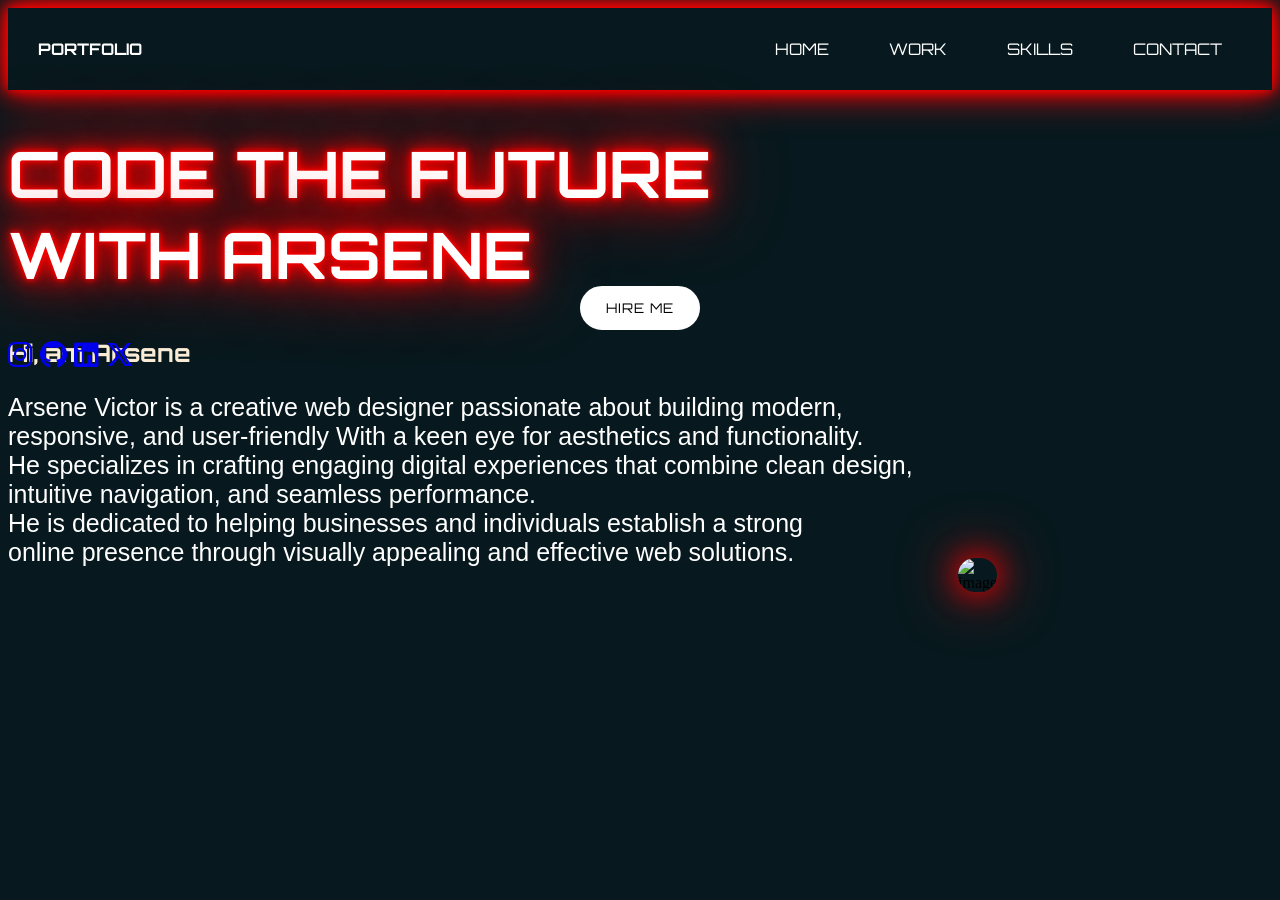
==== index.html @ 94711df3 "Rename x.html to index.html" ====
<!DOCTYPE html>
<html lang="en">
<head>
    <meta charset="UTF-8">
    <meta name="viewport" content="width=device-width, initial-scale=1.0">
    <link rel="stylesheet" href="https://cdnjs.cloudflare.com/ajax/libs/font-awesome/6.5.0/css/all.min.css">
    <link rel="preconnect" href="https://fonts.googleapis.com">
  <link rel="preconnect" href="https://fonts.gstatic.com" crossorigin>
  <link href="https://fonts.googleapis.com/css2?family=Orbitron:wght@400;700&display=swap" rel="stylesheet">
</head>
    <title>Code_with_Arsene</title>
    <link rel="stylesheet" href="x.css">
</head>
<body>
    <nav>
        <h2 class="Logo">PORTFOLIO</h2>
        <ul class="nav-links">
            <li><a href="#">HOME</a></li>
            <li><a href="#">WORK</a></li>
            <li><a href="#">SKILLS</a></li>
            <li><a href="#">CONTACT</a></li>
        </ul>
    </nav>
    <h1 class="neon">CODE THE FUTURE <br>WITH ARSENE</h1>
    <h3 style="color: antiquewhite;">Hi, am Arsene</h3>
    <p>
    Arsene Victor is a creative web designer passionate about building modern,<br> responsive, and user-friendly With a keen eye for aesthetics and functionality.  <br>He specializes in crafting engaging digital experiences that combine clean design, <br> intuitive navigation, and seamless performance. <br>He is dedicated to helping businesses and individuals establish a strong <br> online presence through visually appealing and effective web solutions. <br>
    </p>
    <div class="hero">
    <div class="wrapper">
    <img src="Snapchat-1599449922_1.jpg" alt="image">
    </div>
    </div>
    <div class="btn-wrapper">
    <button>HIRE ME</button>
    </div>
    
    <div style="display:flex ; align-items: center;"></div>
    
    <div class="Social icons">
        <a href="https://instagram.com" target="_blank"><i class="fab fa-instagram"></i></a>
    <a href="https://github.com" target="_blank"><i class="fab fa-github"></i></a>
    <a href="https://linkedin.com" target="_blank"><i class="fab fa-linkedin"></i></a>
    <a href="https://twitter.com" target="_blank"><i class="fab fa-x-twitter"></i></a>

    </div>
</body>
</html>
---- x.css ----
body{
    background: #07191e;;
}
nav{
    display: flex;
    align-items: center;
    padding: 15px 30px;
    box-sizing:content-box;
    background: #07191e;
    color: white;
    box-shadow: 0 0 10px red,
                0 0 20px red,
                0 0 40px red;
}
.nav-links{
    display: flex;
    margin-left: auto;
    list-style: none;
}
.nav-links li{
    margin-left: 20px;
    font-family: 'Orbitron', sans-serif;
}
.nav-links a {
    color: white;
    text-decoration: none;
    margin: 0 20px;
    font-family: 'Orbitron', sans-serif;
    transition: all 0.3s ease;
    cursor:pointer
}

.nav-links a:hover {
    color:red;
    text-shadow:
        0 0 5px #990000,
        0 0 10px #990000,
        0 0 20px #990000;
    transform: translateY(-2px);
    cursor: pointer;
}
.neon {
    color: #fff;
    font-size: 4rem;
    font-weight: bold;
    text-transform: lowercase,uppercase;
    text-align: left;

    text-shadow:
        0 0 5px red,
        0 0 10px red,
        0 0 20px red,
        0 0 40px red,
        0 0 80px red;

    animation: flicker 2s infinite alternate;
}

@keyframes flicker {
    from {
        text-shadow:
            0 0 5px red,
            0 0 10px red,
            0 0 20px red,
            0 0 40px red,
            0 0 80px red;
    }
    to {
        text-shadow:
            0 0 2px red,
            0 0 5px red,
            0 0 10px red,
            0 0 20px red,
            0 0 40px red;
    }
    
        
}
    h1 {
    font-family: 'Orbitron', sans-serif;
    color: red;
    text-shadow:
        0 0 5px red,
        0 0 10px red,
        0 0 20px red
        0 0 40px red;
}
h2{
    font-family: 'Orbitron',sans-serif;
    font-size: medium;
    color: white;
}
h3{
    font-size: x-large;
    font: bolder;
    font-family: 'Orbitron',sans-serif;
}
p{
    font-size: medium;
    color: White;
    font-size: 25px;
    font-family: Arial, Helvetica, sans-serif;

}
button{
 background-color:white;
 margin: 10px;
 border: 2px solid #fff;
 border-radius: 50px;
 padding: 12px 24px;
 cursor: pointer;
 font-family: 'Orbitron' , sans-serif;
 transition: 0.3s ease;
 letter-spacing: 1px;

}
button:hover{
    animation: glow 1s infinite alternate;
    background:rgb(118, 26, 9);

    color: dark red;
    color:red;
    text-shadow:
        0 0 5px red,
        0 0 10px red,
        0 0 20px red;
    transform: translateY(-2px);
    cursor: pointer;
    letter-spacing: 1px;

}
.btn-wrapper{
    text-align: center;
    margin-top: -350px;
}
.hire me{
    font-size: large;
    font-weight: 200px;
}
.social-icons {
  display: flex;
  justify-content: center;  
  align-items: right;
  gap: 30px;                 
  margin-top: 20px;        
}
.Social.icons{
    font-size: 28px;
}

.social-icons a {
  font-size: 28px;          
  color:white;
  display: flex;
  align-items: center;
  justify-content: center;
  width: 50px;
  height: 50px;
  border-radius: 50%;
  transition: all 0.3s ease;
}

.social-icons a:hover {
  transform: scale(1.2);
  background: #690c0c;
  color: #500f0f;
}
.container{
    text-align: center;
}
img{
    width: 280px;
    height: 420px;
    border-radius: 20px;
    object-fit: cover;
    box-shadow: 0 0 30px red, 0 0 60px red;
    border:none;
}
.img-wrapper{
    background: none;
    border-radius: 50%;
    display: inline-block;
    padding: 20px;
    position: absolute;
    right: 50px;
    top: 50%;
    transform: translateY(-50%);
}
.hero{
    display:flex;
    align-items: center;
    justify-content: space-between;
    padding: 0 950px;
    transform: translateY(-100%)
}
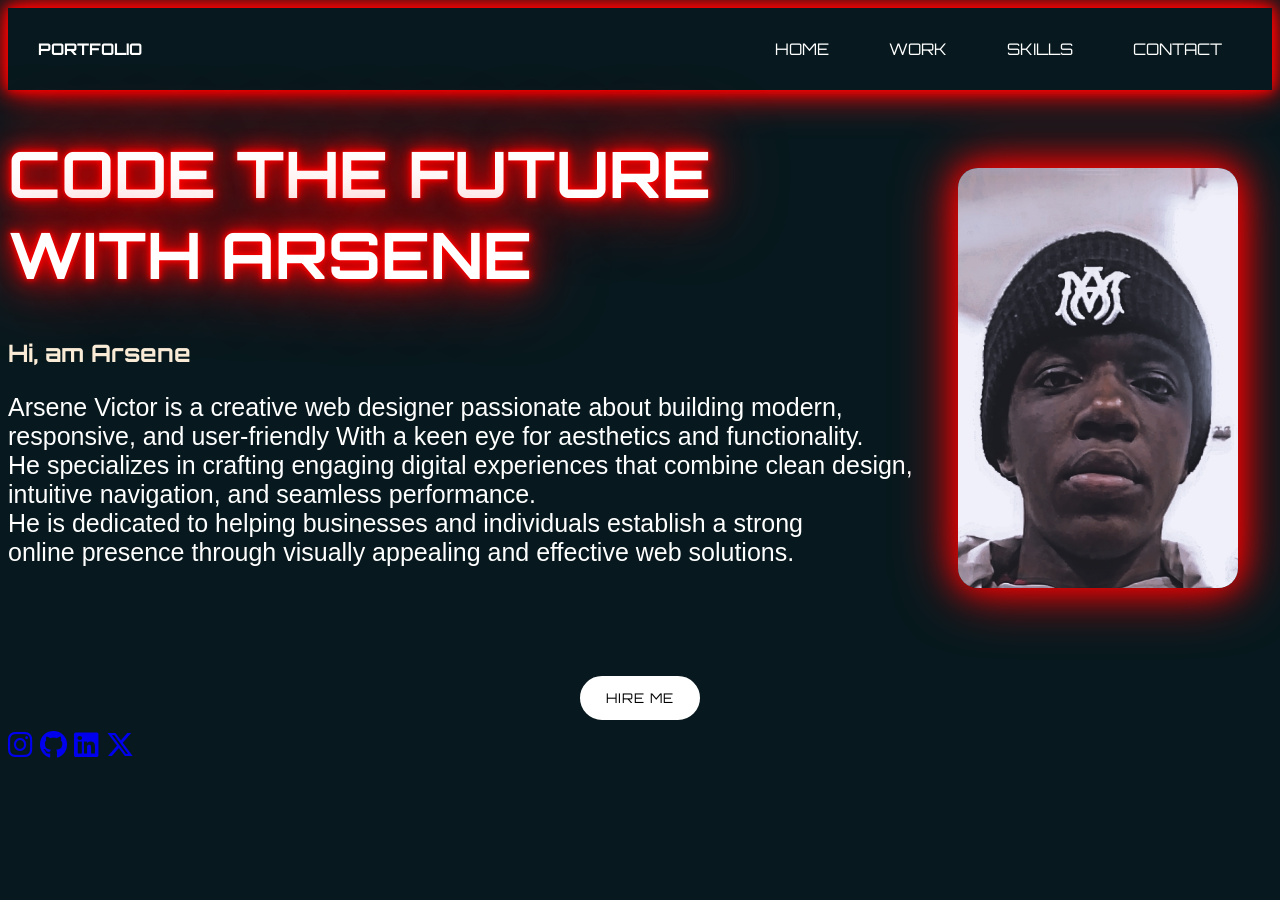
==== commit dbc18877: "Fix alt text for image in index.html Updated image alt text for better accessibility." ====
--- a/index.html
+++ b/index.html
@@ -28,7 +28,7 @@
     </p>
     <div class="hero">
     <div class="wrapper">
-    <img src="Snapchat-1599449922_1.jpg" alt="image">
+    <img src="Snapchat-1599449922_1.jpg" alt="Snapchat Image">
     </div>
     </div>
     <div class="btn-wrapper">
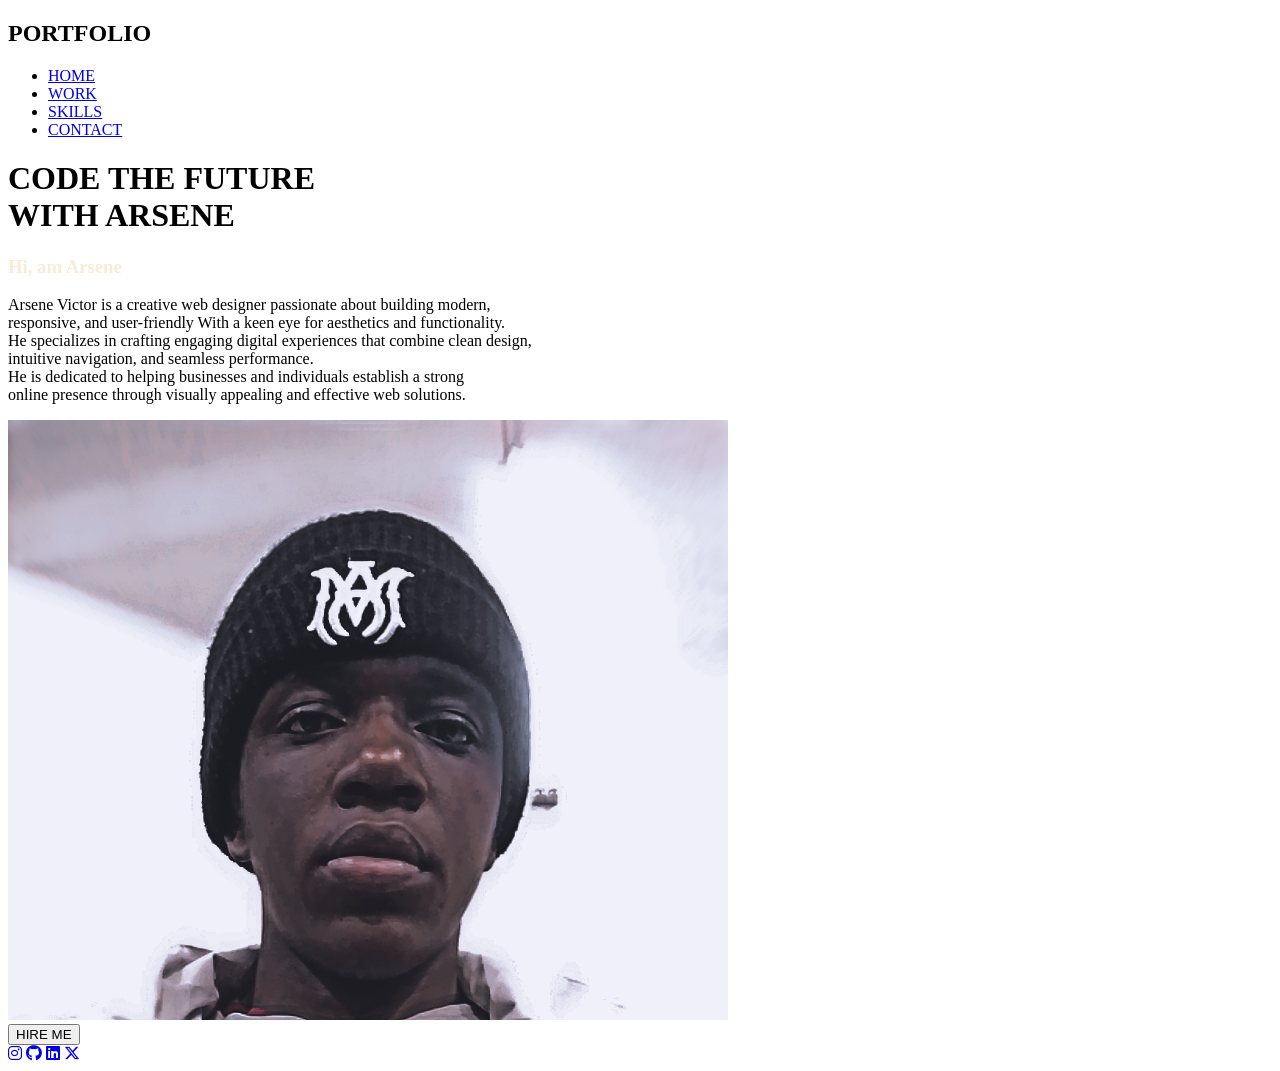
==== commit 6b7cd374: "Update index.html" ====
--- a/index.html
+++ b/index.html
@@ -3,13 +3,12 @@
 <head>
     <meta charset="UTF-8">
     <meta name="viewport" content="width=device-width, initial-scale=1.0">
+    <title>Code_with_Arsene</title>
     <link rel="stylesheet" href="https://cdnjs.cloudflare.com/ajax/libs/font-awesome/6.5.0/css/all.min.css">
     <link rel="preconnect" href="https://fonts.googleapis.com">
-  <link rel="preconnect" href="https://fonts.gstatic.com" crossorigin>
-  <link href="https://fonts.googleapis.com/css2?family=Orbitron:wght@400;700&display=swap" rel="stylesheet">
-</head>
-    <title>Code_with_Arsene</title>
-    <link rel="stylesheet" href="x.css">
+    <link rel="preconnect" href="https://fonts.gstatic.com" crossorigin>
+    <link href="https://fonts.googleapis.com/css2?family=Orbitron:wght@400;700&display=swap" rel="stylesheet">
+    <link rel="stylesheet" href="style.css">
 </head>
 <body>
     <nav>
@@ -27,22 +26,19 @@
     Arsene Victor is a creative web designer passionate about building modern,<br> responsive, and user-friendly With a keen eye for aesthetics and functionality.  <br>He specializes in crafting engaging digital experiences that combine clean design, <br> intuitive navigation, and seamless performance. <br>He is dedicated to helping businesses and individuals establish a strong <br> online presence through visually appealing and effective web solutions. <br>
     </p>
     <div class="hero">
-    <div class="wrapper">
+    <div class="img-wrapper">
     <img src="Snapchat-1599449922_1.jpg" alt="Snapchat Image">
     </div>
     </div>
     <div class="btn-wrapper">
     <button>HIRE ME</button>
     </div>
-    
-    <div style="display:flex ; align-items: center;"></div>
-    
-    <div class="Social icons">
+
+    <div class="social-icons">
         <a href="https://instagram.com" target="_blank"><i class="fab fa-instagram"></i></a>
     <a href="https://github.com" target="_blank"><i class="fab fa-github"></i></a>
     <a href="https://linkedin.com" target="_blank"><i class="fab fa-linkedin"></i></a>
     <a href="https://twitter.com" target="_blank"><i class="fab fa-x-twitter"></i></a>
-
     </div>
 </body>
 </html>
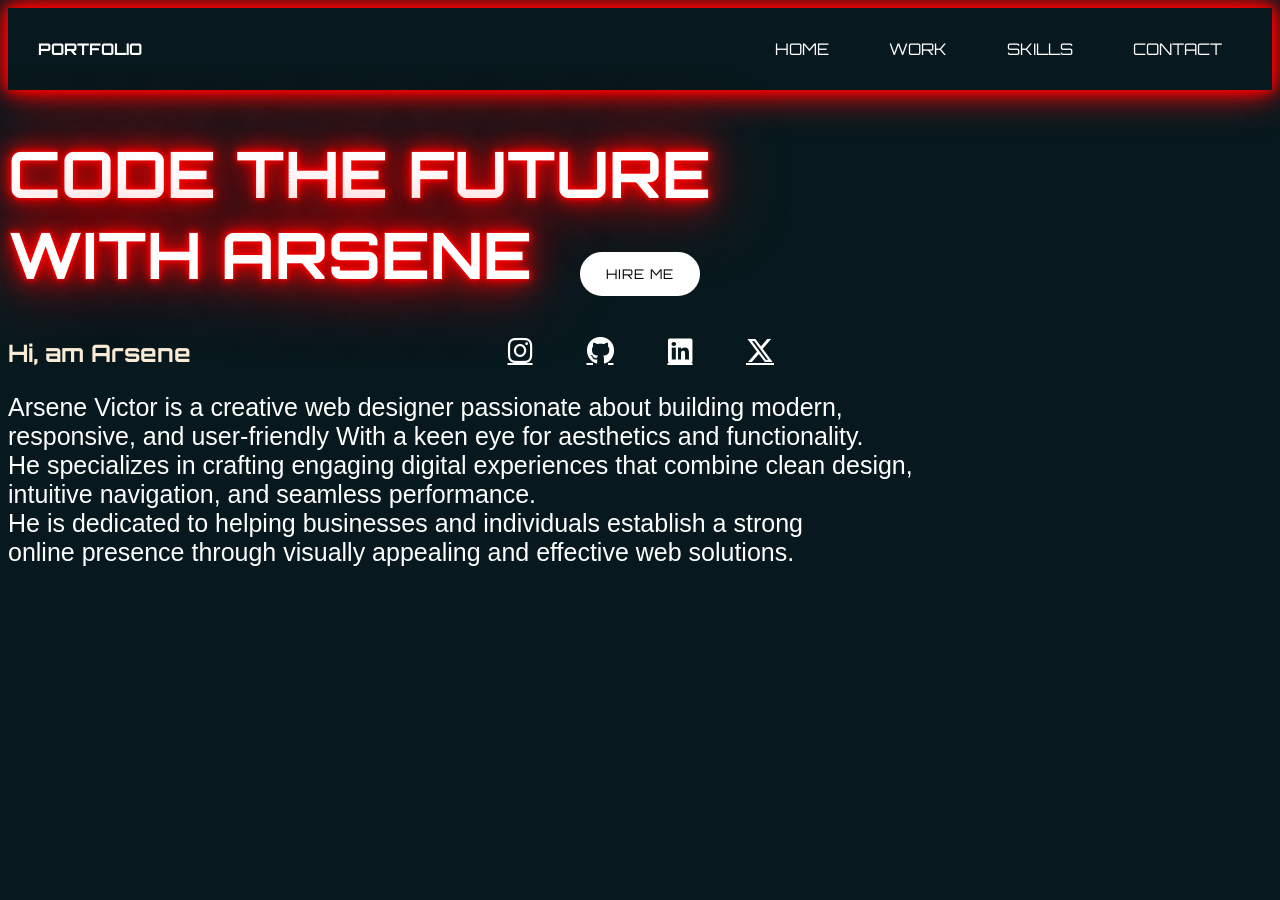
==== commit 570c8bf9: "Change stylesheet reference in index.html Updated stylesheet link from 'style.css' to 'x.css'." ====
--- a/index.html
+++ b/index.html
@@ -8,7 +8,7 @@
     <link rel="preconnect" href="https://fonts.googleapis.com">
     <link rel="preconnect" href="https://fonts.gstatic.com" crossorigin>
     <link href="https://fonts.googleapis.com/css2?family=Orbitron:wght@400;700&display=swap" rel="stylesheet">
-    <link rel="stylesheet" href="style.css">
+    <link rel="stylesheet" href="x.css">
 </head>
 <body>
     <nav>
--- a/x.css
+++ b/x.css
@@ -0,0 +1,268 @@
+body{
+    background: #07191e;;
+}
+nav{
+    display: flex;
+    align-items: center;
+    padding: 15px 30px;
+    box-sizing:content-box;
+    background: #07191e;
+    color: white;
+    box-shadow: 0 0 10px red,
+                0 0 20px red,
+                0 0 40px red;
+}
+.nav-links{
+    display: flex;
+    margin-left: auto;
+    list-style: none;
+}
+.nav-links li{
+    margin-left: 20px;
+    font-family: 'Orbitron', sans-serif;
+}
+.nav-links a {
+    color: white;
+    text-decoration: none;
+    margin: 0 20px;
+    font-family: 'Orbitron', sans-serif;
+    transition: all 0.3s ease;
+    cursor:pointer
+}
+.nav-links a:hover {
+    color:red;
+    text-shadow:
+        0 0 5px #990000,
+        0 0 10px #990000,
+        0 0 20px #990000;
+    transform: translateY(-2px);
+    cursor: pointer;
+}
+.neon {
+    color: #fff;
+    font-size: 4rem;
+    font-weight: bold;
+    text-transform: lowercase,uppercase;
+    text-align: left;
+    text-shadow:
+        0 0 5px red,
+        0 0 10px red,
+        0 0 20px red,
+        0 0 40px red,
+        0 0 80px red;
+    animation: flicker 2s infinite alternate;
+}
+@keyframes flicker {
+    from {
+        text-shadow:
+            0 0 5px red,
+            0 0 10px red,
+            0 0 20px red,
+            0 0 40px red,
+            0 0 80px red;
+    }
+    to {
+        text-shadow:
+            0 0 2px red,
+            0 0 5px red,
+            0 0 10px red,
+            0 0 20px red,
+            0 0 40px red;
+    }
+
+
+}
+    h1 {
+    font-family: 'Orbitron', sans-serif;
+    color: red;
+    text-shadow:
+        0 0 5px red,
+        0 0 10px red,
+        0 0 20px red
+        0 0 40px red;
+}
+h2{
+    font-family: 'Orbitron',sans-serif;
+    font-size: medium;
+    color: white;
+}
+h3{
+    font-size: x-large;
+    font: bolder;
+    font-family: 'Orbitron',sans-serif;
+}
+p{
+    font-size: medium;
+    color: White;
+    font-size: 25px;
+    font-family: Arial, Helvetica, sans-serif;
+}
+button{
+ background-color:white;
+ margin: 10px;
+ border: 2px solid #fff;
+ border-radius: 50px;
+ padding: 12px 24px;
+ cursor: pointer;
+ font-family: 'Orbitron' , sans-serif;
+ transition: 0.3s ease;
+ letter-spacing: 1px;
+}
+button:hover{
+    animation: glow 1s infinite alternate;
+    background:rgb(118, 26, 9);
+    color: dark red;
+    color:red;
+    text-shadow:
+        0 0 5px red,
+        0 0 10px red,
+        0 0 20px red;
+    transform: translateY(-2px);
+    cursor: pointer;
+    letter-spacing: 1px;
+}
+.btn-wrapper{
+    text-align: center;
+    margin-top: -350px;
+}
+.hire me{
+    font-size: large;
+    font-weight: 200px;
+}
+.social-icons {
+  display: flex;
+  justify-content: center;
+  align-items: right;
+  gap: 30px;
+  margin-top: 20px;
+}
+.Social.icons{
+    font-size: 28px;
+}
+.social-icons a {
+  font-size: 28px;
+  color:white;
+  display: flex;
+  align-items: center;
+  justify-content: center;
+  width: 50px;
+  height: 50px;
+  border-radius: 50%;
+  transition: all 0.3s ease;
+}
+.social-icons a:hover {
+  transform: scale(1.2);
+  background: #690c0c;
+  color: #500f0f;
+}
+.container{
+    text-align: center;
+}
+img{
+    width: 280px;
+    height: 420px;
+    border-radius: 20px;
+    object-fit: cover;
+    box-shadow: 0 0 30px red, 0 0 60px red;
+    border:none;
+}
+.img-wrapper{
+    background: none;
+    border-radius: 50%;
+    display: inline-block;
+    padding: 20px;
+    position: absolute;
+    right: 50px;
+    top: 50%;
+    transform: translateY(-50%);
+}
+.hero{
+    display:flex;
+    align-items: center;
+    justify-content: space-between;
+    padding: 0 950px;
+    transform: translateY(-100%)
+}
+
+/* ============================
+   Responsive fixes for mobile
+   ============================ */
+@media (max-width: 768px) {
+    .hero {
+        flex-direction: column;
+        padding: 20px;
+        transform: none;
+        text-align: center;
+    }
+
+    .neon {
+        font-size: 2.2rem;
+        text-align: center;
+    }
+
+    nav {
+        flex-direction: column;
+        align-items: center;
+        padding: 15px;
+        text-align: center;
+    }
+
+    .nav-links {
+        flex-wrap: wrap;
+        justify-content: center;
+        margin-left: 0;
+        width: 100%;
+        gap: 10px;
+    }
+
+    .nav-links li {
+        margin-left: 0;
+    }
+
+    .nav-links a {
+        margin: 0 8px;
+        font-size: 14px;
+        white-space: nowrap;
+    }
+
+    .img-wrapper {
+        position: static;
+        transform: none;
+        margin: 20px auto 0;
+        padding: 0;
+    }
+
+    img {
+        width: 200px;
+        height: 280px;
+    }
+
+    .btn-wrapper {
+        margin-top: 20px;
+    }
+
+    p {
+        font-size: 18px;
+        padding: 0 10px;
+    }
+
+    h1 {
+        font-size: 1.8rem;
+    }
+}
+
+@media (max-width: 400px) {
+    .neon {
+        font-size: 1.8rem;
+    }
+
+    img {
+        width: 160px;
+        height: 220px;
+    }
+
+    .nav-links a {
+        font-size: 12px;
+        margin: 0 5px;
+    }
+}
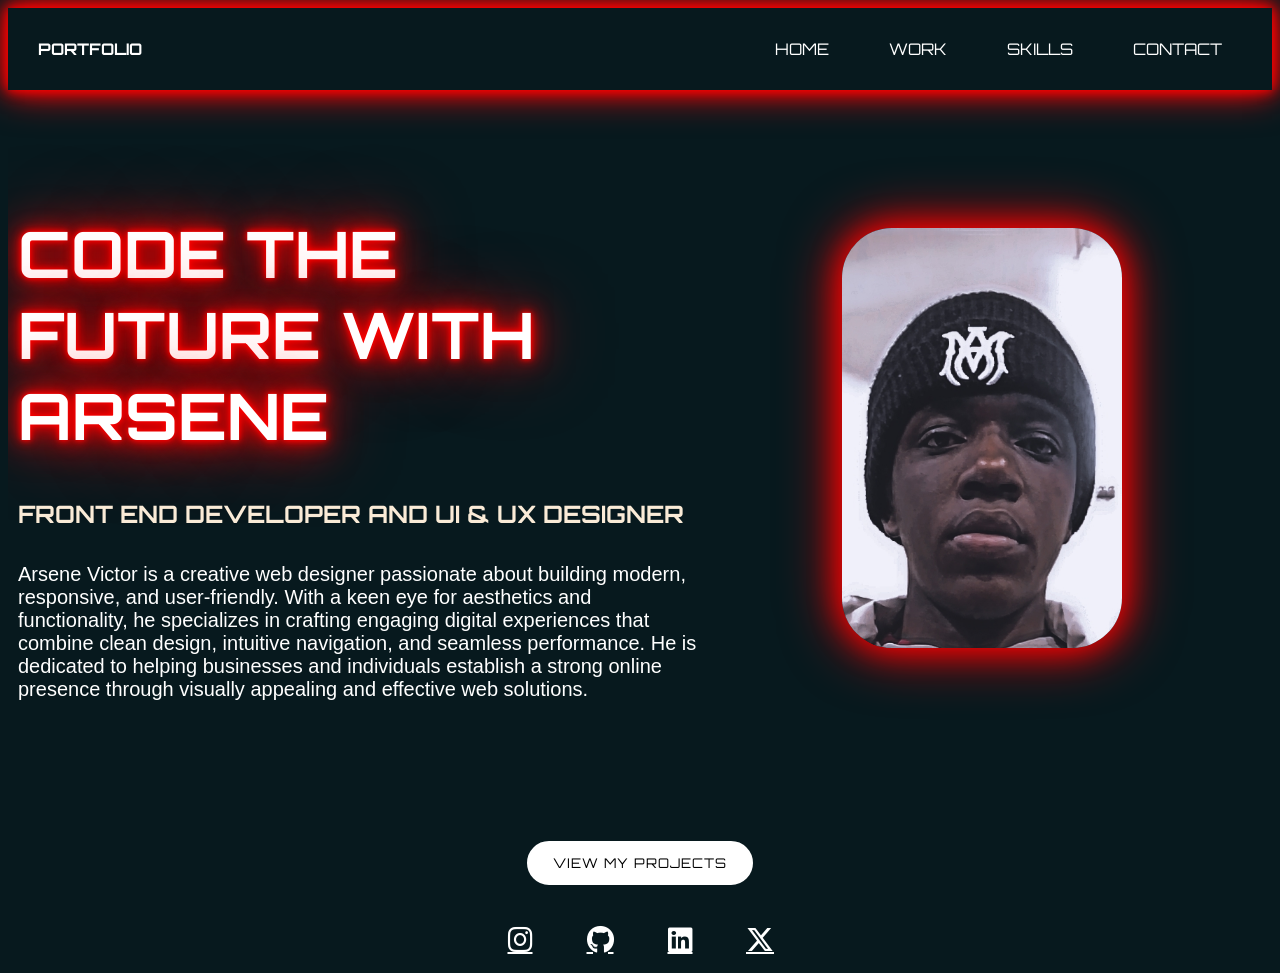
==== commit 7c700bd9: "portfolio-;" ====
--- a/index.html
+++ b/index.html
@@ -3,7 +3,7 @@
 <head>
     <meta charset="UTF-8">
     <meta name="viewport" content="width=device-width, initial-scale=1.0">
-    <title>Code_with_Arsene</title>
+    <title>l'art_de_Arsene</title>
     <link rel="stylesheet" href="https://cdnjs.cloudflare.com/ajax/libs/font-awesome/6.5.0/css/all.min.css">
     <link rel="preconnect" href="https://fonts.googleapis.com">
     <link rel="preconnect" href="https://fonts.gstatic.com" crossorigin>
@@ -13,6 +13,7 @@
 <body>
     <nav>
         <h2 class="Logo">PORTFOLIO</h2>
+        <button class="hamburger" onclick="toggleMenu()">&#9776;</button>
         <ul class="nav-links">
             <li><a href="#">HOME</a></li>
             <li><a href="#">WORK</a></li>
@@ -20,25 +21,87 @@
             <li><a href="#">CONTACT</a></li>
         </ul>
     </nav>
-    <h1 class="neon">CODE THE FUTURE <br>WITH ARSENE</h1>
-    <h3 style="color: antiquewhite;">Hi, am Arsene</h3>
-    <p>
-    Arsene Victor is a creative web designer passionate about building modern,<br> responsive, and user-friendly With a keen eye for aesthetics and functionality.  <br>He specializes in crafting engaging digital experiences that combine clean design, <br> intuitive navigation, and seamless performance. <br>He is dedicated to helping businesses and individuals establish a strong <br> online presence through visually appealing and effective web solutions. <br>
-    </p>
+
     <div class="hero">
-    <div class="img-wrapper">
-    <img src="Snapchat-1599449922_1.jpg" alt="Snapchat Image">
+        <div class="hero-text">
+            <h1 class="neon">CODE THE FUTURE WITH ARSENE</h1>
+            <h3 style="color: antiquewhite;">FRONT END DEVELOPER AND UI & UX DESIGNER</h3>
+            <p class="wrapper">
+                <span style="--i:1">Arsene</span>
+                <span style="--i:2">Victor</span>
+                <span style="--i:3">is</span>
+                <span style="--i:4">a</span>
+                <span style="--i:5">creative</span>
+                <span style="--i:6">web</span>
+                <span style="--i:7">designer</span>
+                <span style="--i:8">passionate</span>
+                <span style="--i:9">about</span>
+                <span style="--i:10">building</span>
+                <span style="--i:11">modern,</span>
+                <span style="--i:12">responsive,</span>
+                <span style="--i:13">and</span>
+                <span style="--i:14">user-friendly.</span>
+                <span style="--i:15">With</span>
+                <span style="--i:16">a</span>
+                <span style="--i:17">keen</span>
+                <span style="--i:18">eye</span>
+                <span style="--i:19">for</span>
+                <span style="--i:20">aesthetics</span>
+                <span style="--i:21">and</span>
+                <span style="--i:22">functionality,</span>
+                <span style="--i:23">he</span>
+                <span style="--i:24">specializes</span>
+                <span style="--i:25">in</span>
+                <span style="--i:26">crafting</span>
+                <span style="--i:27">engaging</span>
+                <span style="--i:28">digital</span>
+                <span style="--i:29">experiences</span>
+                <span style="--i:30">that</span>
+                <span style="--i:31">combine</span>
+                <span style="--i:32">clean</span>
+                <span style="--i:33">design,</span>
+                <span style="--i:34">intuitive</span>
+                <span style="--i:35">navigation,</span>
+                <span style="--i:36">and</span>
+                <span style="--i:37">seamless</span>
+                <span style="--i:38">performance.</span>
+                <span style="--i:39">He</span>
+                <span style="--i:40">is</span>
+                <span style="--i:41">dedicated</span>
+                <span style="--i:42">to</span>
+                <span style="--i:43">helping</span>
+                <span style="--i:44">businesses</span>
+                <span style="--i:45">and</span>
+                <span style="--i:46">individuals</span>
+                <span style="--i:47">establish</span>
+                <span style="--i:48">a</span>
+                <span style="--i:49">strong</span>
+                <span style="--i:50">online</span>
+                <span style="--i:51">presence</span>
+                <span style="--i:52">through</span>
+                <span style="--i:53">visually</span>
+                <span style="--i:54">appealing</span>
+                <span style="--i:55">and</span>
+                <span style="--i:56">effective</span>
+                <span style="--i:57">web</span>
+                <span style="--i:58">solutions.</span>
+            </p>
+        </div>
+
+        <div class="img-wrapper">
+            <img src="Snapchat-1599449922_1.jpg" alt="image">
+        </div>
     </div>
-    </div>
+
     <div class="btn-wrapper">
-    <button>HIRE ME</button>
+        <button>VIEW MY PROJECTS</button>
     </div>
 
     <div class="social-icons">
         <a href="https://instagram.com" target="_blank"><i class="fab fa-instagram"></i></a>
-    <a href="https://github.com" target="_blank"><i class="fab fa-github"></i></a>
-    <a href="https://linkedin.com" target="_blank"><i class="fab fa-linkedin"></i></a>
-    <a href="https://twitter.com" target="_blank"><i class="fab fa-x-twitter"></i></a>
+        <a href="https://github.com" target="_blank"><i class="fab fa-github"></i></a>
+        <a href="https://linkedin.com" target="_blank"><i class="fab fa-linkedin"></i></a>
+        <a href="https://twitter.com" target="_blank"><i class="fab fa-x-twitter"></i></a>
     </div>
 </body>
-</html>
+</html>
--- a/x.css
+++ b/x.css
@@ -1,36 +1,42 @@
 body{
-    background: #07191e;;
-}
+    background: #07191e;
+    overflow-x: hidden;
+}
+
 nav{
     display: flex;
     align-items: center;
     padding: 15px 30px;
-    box-sizing:content-box;
+    box-sizing: content-box;
     background: #07191e;
     color: white;
     box-shadow: 0 0 10px red,
                 0 0 20px red,
                 0 0 40px red;
 }
+
 .nav-links{
     display: flex;
     margin-left: auto;
     list-style: none;
 }
+
 .nav-links li{
     margin-left: 20px;
     font-family: 'Orbitron', sans-serif;
 }
+
 .nav-links a {
     color: white;
     text-decoration: none;
     margin: 0 20px;
     font-family: 'Orbitron', sans-serif;
     transition: all 0.3s ease;
-    cursor:pointer
-}
+    cursor: pointer;
+}
+
 .nav-links a:hover {
-    color:red;
+    color: red;
     text-shadow:
         0 0 5px #990000,
         0 0 10px #990000,
@@ -38,12 +44,14 @@
     transform: translateY(-2px);
     cursor: pointer;
 }
+
 .neon {
     color: #fff;
     font-size: 4rem;
     font-weight: bold;
-    text-transform: lowercase,uppercase;
+    text-transform: uppercase;
     text-align: left;
+    padding: 20px 30px 0;
     text-shadow:
         0 0 5px red,
         0 0 10px red,
@@ -52,6 +60,7 @@
         0 0 80px red;
     animation: flicker 2s infinite alternate;
 }
+
 @keyframes flicker {
     from {
         text-shadow:
@@ -69,50 +78,73 @@
             0 0 20px red,
             0 0 40px red;
     }
-
-
-}
-    h1 {
+}
+
+h1 {
     font-family: 'Orbitron', sans-serif;
     color: red;
     text-shadow:
         0 0 5px red,
         0 0 10px red,
-        0 0 20px red
+        0 0 20px red,
         0 0 40px red;
-}
+    margin-left: -100px;
+}
+
 h2{
-    font-family: 'Orbitron',sans-serif;
+    font-family: 'Orbitron', sans-serif;
     font-size: medium;
     color: white;
 }
+
 h3{
     font-size: x-large;
-    font: bolder;
-    font-family: 'Orbitron',sans-serif;
-}
+    font-weight: bolder;
+    font-family: 'Orbitron', sans-serif;
+    padding: 0 30px;
+    margin-left: -100px;
+}
+
 p{
-    font-size: medium;
-    color: White;
-    font-size: 25px;
+    font-size: 20px;
+    max-width: 800px;
+    color: white;
     font-family: Arial, Helvetica, sans-serif;
-}
+    padding: 10px 30px;
+    margin-left: -100px;
+}
+
+.wrapper{
+    max-width: 800px;
+}
+
+.wrapper span{
+    opacity: 0;
+    display: inline-block;
+    animation: reveal 0.4s ease forwards;
+    animation-delay: calc(var(--i) * 0.15s);
+}
+
+@keyframes reveal{
+    to{ opacity: 1; }
+}
+
 button{
- background-color:white;
- margin: 10px;
- border: 2px solid #fff;
- border-radius: 50px;
- padding: 12px 24px;
- cursor: pointer;
- font-family: 'Orbitron' , sans-serif;
- transition: 0.3s ease;
- letter-spacing: 1px;
-}
+    background-color: white;
+    margin: 10px;
+    border: 2px solid #fff;
+    border-radius: 50px;
+    padding: 12px 24px;
+    cursor: pointer;
+    font-family: 'Orbitron', sans-serif;
+    transition: 0.3s ease;
+    letter-spacing: 1px;
+}
+
 button:hover{
     animation: glow 1s infinite alternate;
-    background:rgb(118, 26, 9);
-    color: dark red;
-    color:red;
+    background: rgb(118, 26, 9);
+    color: red;
     text-shadow:
         0 0 5px red,
         0 0 10px red,
@@ -121,27 +153,28 @@
     cursor: pointer;
     letter-spacing: 1px;
 }
+
 .btn-wrapper{
     text-align: center;
-    margin-top: -350px;
-}
-.hire me{
+    margin-top: 40px;
+}
+
+.hire-me{
     font-size: large;
-    font-weight: 200px;
-}
+    font-weight: 200;
+}
+
 .social-icons {
   display: flex;
   justify-content: center;
-  align-items: right;
+  align-items: center;
   gap: 30px;
   margin-top: 20px;
 }
-.Social.icons{
-    font-size: 28px;
-}
+
 .social-icons a {
   font-size: 28px;
-  color:white;
+  color: white;
   display: flex;
   align-items: center;
   justify-content: center;
@@ -150,119 +183,121 @@
   border-radius: 50%;
   transition: all 0.3s ease;
 }
+
 .social-icons a:hover {
   transform: scale(1.2);
   background: #690c0c;
   color: #500f0f;
 }
+
 .container{
     text-align: center;
 }
+
 img{
     width: 280px;
     height: 420px;
-    border-radius: 20px;
+    border-radius: 50px;
     object-fit: cover;
     box-shadow: 0 0 30px red, 0 0 60px red;
-    border:none;
-}
+    border: none;
+    margin: 50px;
+}
+
 .img-wrapper{
     background: none;
     border-radius: 50%;
     display: inline-block;
     padding: 20px;
-    position: absolute;
-    right: 50px;
-    top: 50%;
-    transform: translateY(-50%);
-}
+}
+
 .hero{
-    display:flex;
+    position: relative;
+    display: flex;
     align-items: center;
     justify-content: space-between;
-    padding: 0 950px;
-    transform: translateY(-100%)
-}
-
-/* ============================
-   Responsive fixes for mobile
-   ============================ */
-@media (max-width: 768px) {
-    .hero {
+    padding: 60px 80px;
+    gap: 40px;
+    overflow: hidden;
+}
+.hamburger{
+    display: none;
+    background: none;
+    border: none;
+    color: white;
+    font-size: 2rem;
+    cursor: pointer;
+    margin-left: auto;
+    padding: 0;
+    letter-spacing: 0;
+}
+
+.hamburger:hover{
+    background: none;
+    transform: none;
+    text-shadow: 0 0 10px red;
+    animation: none;
+    color: red;
+}
+
+@media(max-width: 768px){
+    .hamburger{
+        display: block;
+    }
+
+    .nav-links{
+        display: none;
         flex-direction: column;
-        padding: 20px;
-        transform: none;
+        position: absolute;
+        top: 60px;
+        left: 0;
+        width: 100%;
+        background: #07191e;
+        padding: 20px 0;
+        box-shadow: 0 0 10px red,
+                    0 0 20px red;
+        z-index: 999;
+    }
+
+    .nav-links.open{
+        display: flex;
+    }
+
+    .nav-links li{
+        margin: 10px 0;
         text-align: center;
     }
 
-    .neon {
-        font-size: 2.2rem;
+    .nav-links a{
+        margin: 0;
+        font-size: 1rem;
+    }
+
+    .hero{
+        flex-direction: column;
+        padding: 30px 20px;
         text-align: center;
     }
 
-    nav {
-        flex-direction: column;
-        align-items: center;
-        padding: 15px;
-        text-align: center;
-    }
-
-    .nav-links {
-        flex-wrap: wrap;
-        justify-content: center;
+    .neon{
+        font-size: 2.5rem;
+        padding: 10px 0 0;
+    }
+
+    h3{
         margin-left: 0;
-        width: 100%;
-        gap: 10px;
-    }
-
-    .nav-links li {
+        padding: 0 10px;
+    }
+
+    p{
         margin-left: 0;
-    }
-
-    .nav-links a {
-        margin: 0 8px;
-        font-size: 14px;
-        white-space: nowrap;
-    }
-
-    .img-wrapper {
-        position: static;
-        transform: none;
-        margin: 20px auto 0;
-        padding: 0;
-    }
-
-    img {
+        font-size: 16px;
+        padding: 10px;
+    }
+
+    img{
         width: 200px;
-        height: 280px;
-    }
-
-    .btn-wrapper {
-        margin-top: 20px;
-    }
-
-    p {
-        font-size: 18px;
-        padding: 0 10px;
-    }
-
-    h1 {
-        font-size: 1.8rem;
-    }
-}
-
-@media (max-width: 400px) {
-    .neon {
-        font-size: 1.8rem;
-    }
-
-    img {
-        width: 160px;
-        height: 220px;
-    }
-
-    .nav-links a {
-        font-size: 12px;
-        margin: 0 5px;
-    }
-}
+        height: 300px;
+        margin: 20px auto;
+    }
+}
